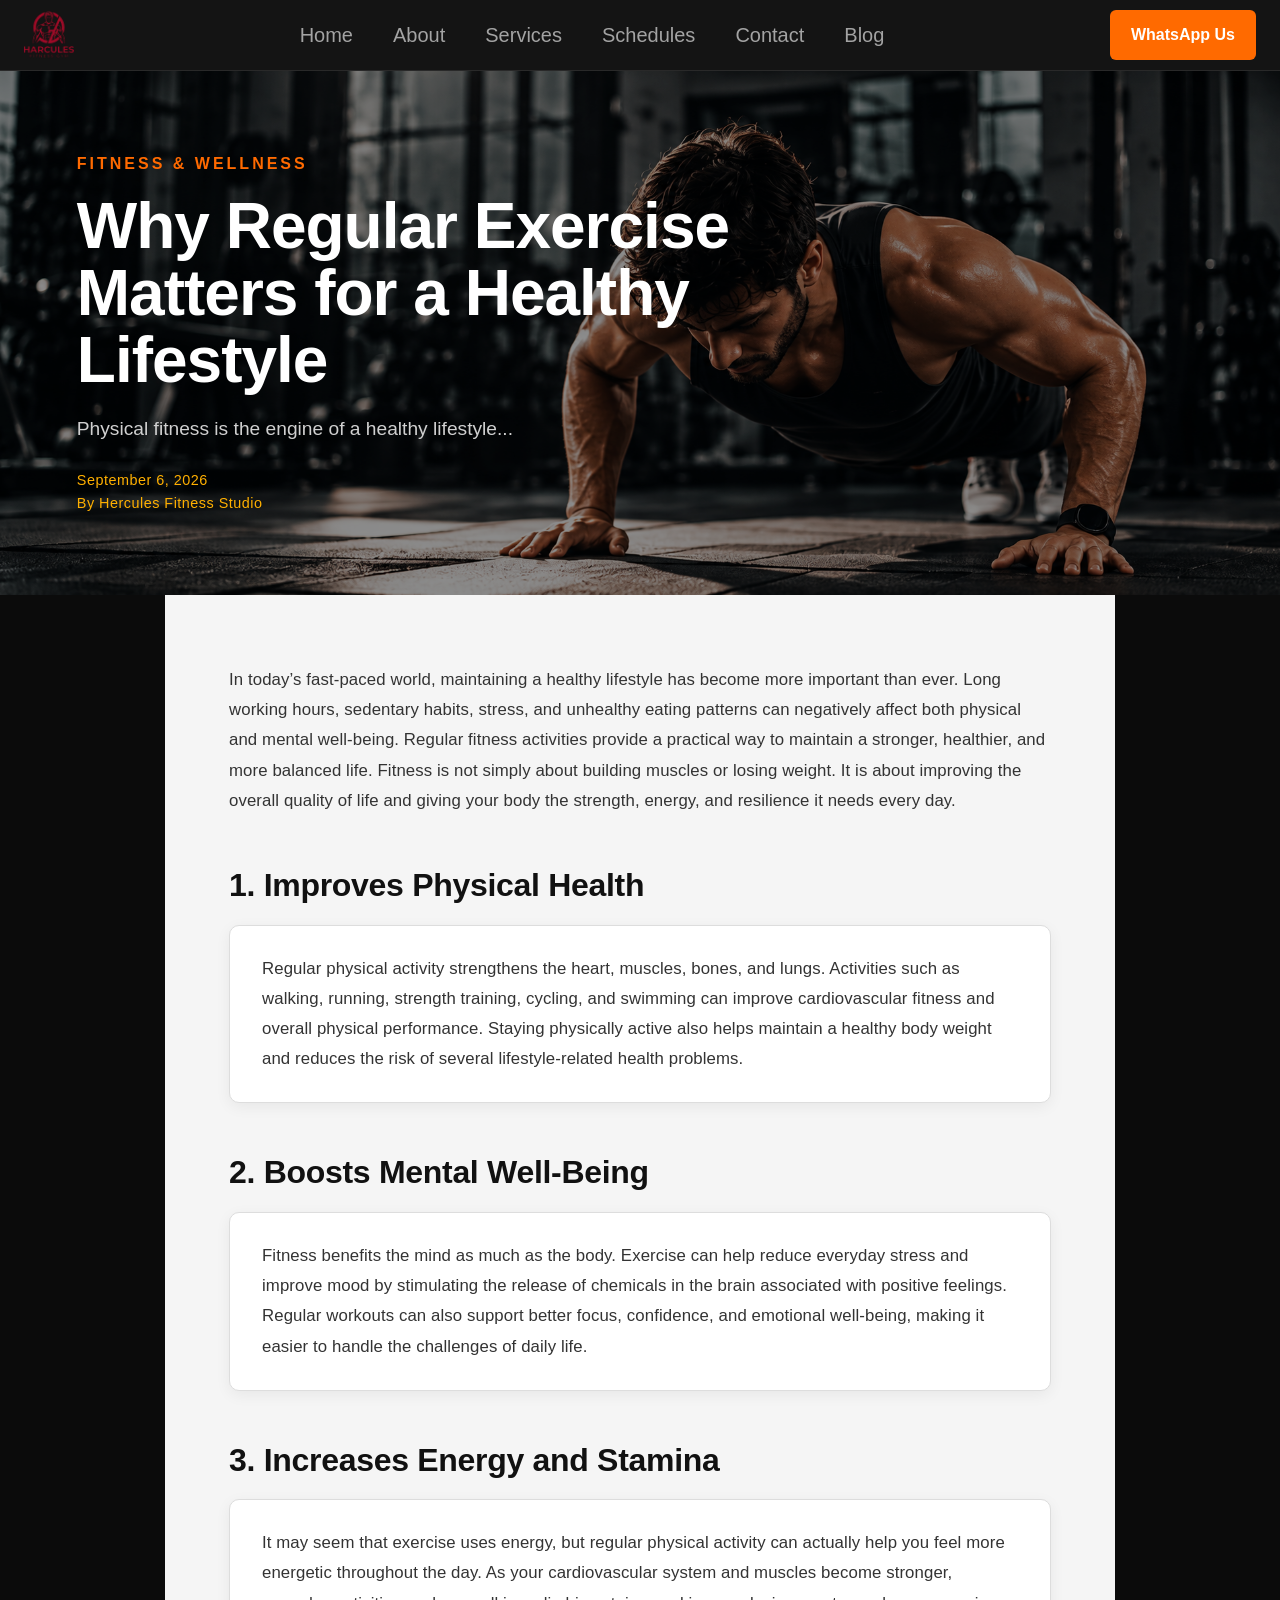
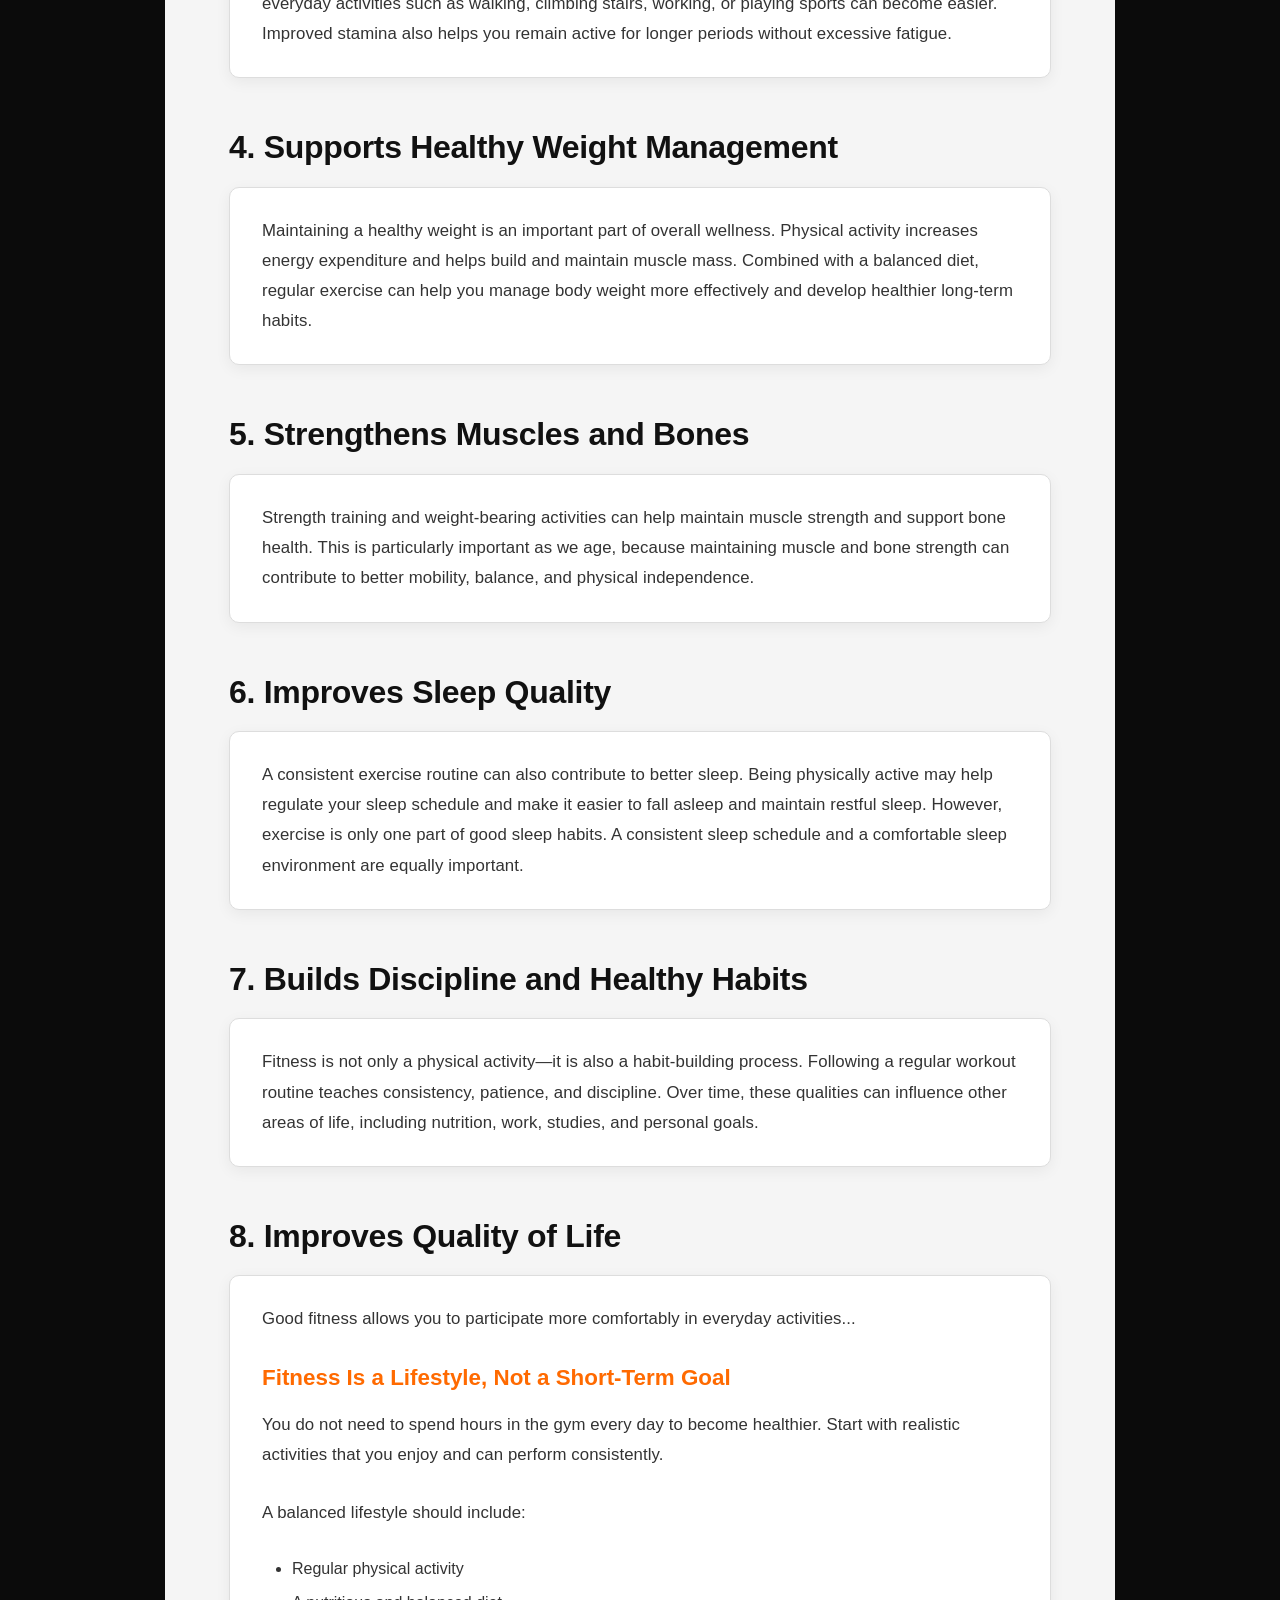
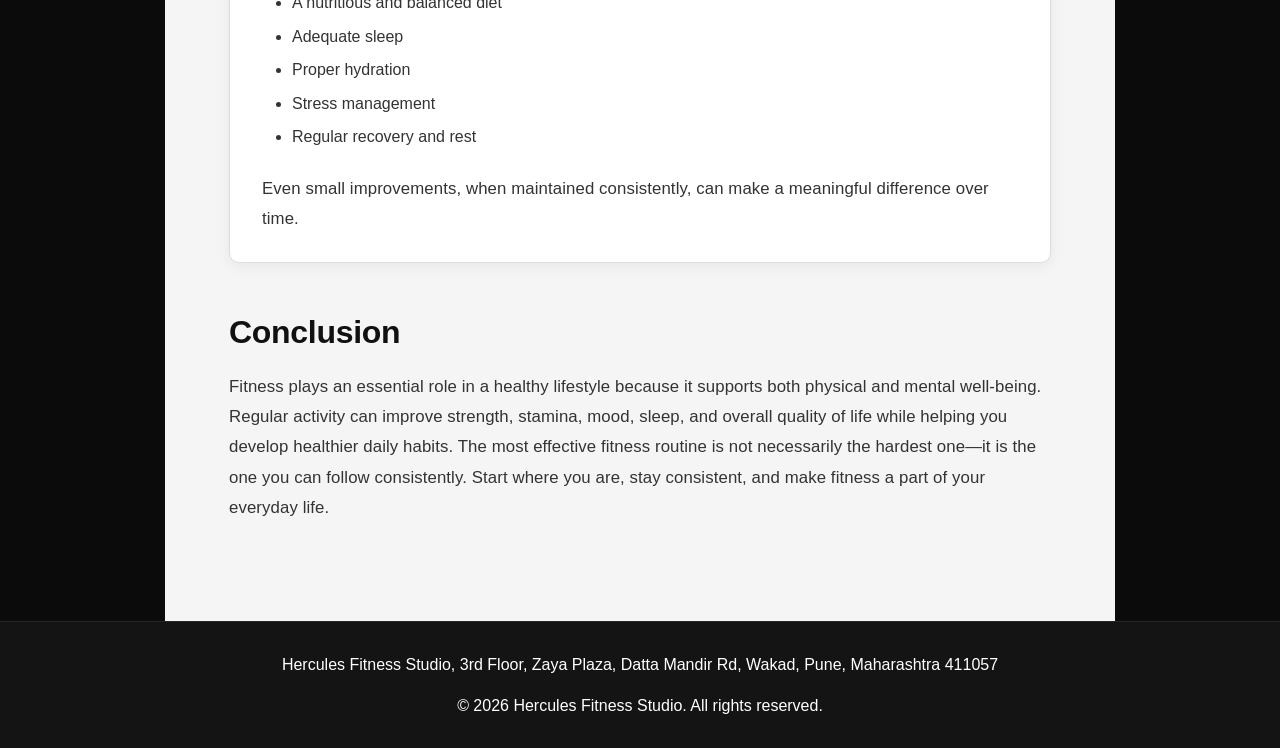
==== articles/healty-lifestyle.html @ 0545138e "Organize website files into folders" ====
<!DOCTYPE html>
<html lang="en">

<head>
    <meta charset="UTF-8">
    <meta name="viewport" content="width=device-width, initial-scale=1.0">

    <title>Why Regular Exercise Matters for a Healthy Lifestyle | Hercules Fitness Studio</title>

    <meta name="description"
        content="Learn how regular fitness can support physical health, mental well-being, stamina, healthy habits, and overall quality of life.">

    <link rel="icon" type="image/svg+xml" href="../img/favicon.svg">

    <link rel="stylesheet" href="../css/style.css">
    <link rel="stylesheet" href="../css/blog.css">
    <link rel="stylesheet" href="../css/responsive.css">
</head>

<body>
    <div class="container">
        <header class="navbar">

            <a href="/index.html#hero" class="logo" aria-label="Hercules Fitness Studio home">
                <img src="../img/Logo.png" alt="Hercules Fitness Studio">
            </a>

            <nav class="navigation" aria-label="Main navigation">
                <ul>
                    <li><a href="../html/main.html#hero">Home</a></li>
                    <li><a href="../html/main.html#about">About</a></li>
                    <li><a href="../html/main.html#classes">Services</a></li>
                    <li><a href="../html/main.html#schedules">Schedules</a></li>
                    <li><a href="../html/main.html#contact">Contact</a></li>
                    <li><a href="../html/blog.html">Blog</a></li>
                </ul>
            </nav>
            <a href="https://wa.me/1234567890" target="_blank" rel="noopener noreferrer" class="nav-btn btn-primary">
                WhatsApp Us
            </a>
        </header>
        <main class="blog-content">
            <header class="blog-head" aria-labelledby="article-title">
                <div class="post-hero" style="background-image: url(../img/article.png);"></div>

                <p class="article-category">FITNESS & WELLNESS</p>

                <h1 id="article-title">
                    Why Regular Exercise Matters for a Healthy Lifestyle
                </h1>
                <h2>
                    Physical fitness is the engine of a healthy lifestyle...
                </h2>
                <p class="article-date">
                    <time datetime="2026-09-06">September 6, 2026</time>
                </p>
                <p class="article-own">By Hercules Fitness Studio</p>

            </header>

            <div class="blog-body">
                <p>
                    In today’s fast-paced world, maintaining a healthy lifestyle has become more
                    important than ever. Long working hours, sedentary habits, stress, and unhealthy eating patterns
                    can
                    negatively affect both physical and mental well-being. Regular fitness activities provide a
                    practical way to maintain a stronger, healthier, and more balanced life.

                    Fitness is not simply about building muscles or losing weight. It is about improving the overall
                    quality of life and giving your body the strength, energy, and resilience it needs every day.
                </p>


                <h2>1. Improves Physical Health</h2>
                <div class="article-card">
                    <p>
                        Regular physical activity strengthens the heart, muscles, bones, and lungs. Activities such as
                        walking, running, strength training, cycling, and swimming can improve cardiovascular fitness
                        and
                        overall physical performance.

                        Staying physically active also helps maintain a healthy body weight and reduces the risk of
                        several
                        lifestyle-related health problems.</p>
                </div>

                <h2>2. Boosts Mental Well-Being</h2>
                <div class="article-card">
                    <p>
                        Fitness benefits the mind as much as the body. Exercise can help reduce everyday stress and
                        improve
                        mood by stimulating the release of chemicals in the brain associated with positive feelings.

                        Regular workouts can also support better focus, confidence, and emotional well-being, making it
                        easier to handle the challenges of daily life.</p>
                </div>

                <h2>3. Increases Energy and Stamina</h2>
                <div class="article-card">
                    <p>
                        It may seem that exercise uses energy, but regular physical activity can actually help you feel
                        more
                        energetic throughout the day.

                        As your cardiovascular system and muscles become stronger, everyday activities such as walking,
                        climbing stairs, working, or playing sports can become easier. Improved stamina also helps you
                        remain active for longer periods without excessive fatigue.</p>
                </div>

                <h2>4. Supports Healthy Weight Management</h2>
                <div class="article-card">
                    <p>
                        Maintaining a healthy weight is an important part of overall wellness. Physical activity
                        increases
                        energy expenditure and helps build and maintain muscle mass.

                        Combined with a balanced diet, regular exercise can help you manage body weight more effectively
                        and
                        develop healthier long-term habits.</p>
                </div>

                <h2>5. Strengthens Muscles and Bones</h2>
                <div class="article-card">
                    <p>
                        Strength training and weight-bearing activities can help maintain muscle strength and support
                        bone
                        health.

                        This is particularly important as we age, because maintaining muscle and bone strength can
                        contribute to better mobility, balance, and physical independence.</p>
                </div>

                <h2>6. Improves Sleep Quality</h2>
                <div class="article-card">
                    <p>
                        A consistent exercise routine can also contribute to better sleep. Being physically active may
                        help
                        regulate your sleep schedule and make it easier to fall asleep and maintain restful sleep.

                        However, exercise is only one part of good sleep habits. A consistent sleep schedule and a
                        comfortable sleep environment are equally important.</p>
                </div>

                <h2>7. Builds Discipline and Healthy Habits</h2>
                <div class="article-card">
                    <p>
                        Fitness is not only a physical activity—it is also a habit-building process.

                        Following a regular workout routine teaches consistency, patience, and discipline. Over time,
                        these
                        qualities can influence other areas of life, including nutrition, work, studies, and personal
                        goals.</p>
                </div>
                <h2>8. Improves Quality of Life</h2>

                <div class="article-card">

                    <p>
                        Good fitness allows you to participate more comfortably
                        in everyday activities...
                    </p>

                    <h3>Fitness Is a Lifestyle, Not a Short-Term Goal</h3>

                    <p>
                        You do not need to spend hours in the gym every day
                        to become healthier. Start with realistic activities
                        that you enjoy and can perform consistently.
                    </p>

                    <p>A balanced lifestyle should include:</p>

                    <ul>
                        <li>Regular physical activity</li>
                        <li>A nutritious and balanced diet</li>
                        <li>Adequate sleep</li>
                        <li>Proper hydration</li>
                        <li>Stress management</li>
                        <li>Regular recovery and rest</li>
                    </ul>

                    <p>
                        Even small improvements, when maintained consistently,
                        can make a meaningful difference over time.
                    </p>

                </div>

                <h2>Conclusion</h2>
                <p class="article-conclusion">
                    Fitness plays an essential role in a healthy lifestyle because it supports both physical and
                    mental
                    well-being. Regular activity can improve strength, stamina, mood, sleep, and overall quality of
                    life
                    while helping you develop healthier daily habits.

                    The most effective fitness routine is not necessarily the hardest one—it is the one you can
                    follow
                    consistently.

                    Start where you are, stay consistent, and make fitness a part of your everyday life.</p>
            </div>
        </main>
        <footer id="footer-section">

            <p>
                Hercules Fitness Studio, 3rd Floor, Zaya Plaza,
                Datta Mandir Rd, Wakad, Pune, Maharashtra 411057
            </p>

            <p>
                &copy; 2026 Hercules Fitness Studio. All rights reserved.
            </p>

        </footer>
</body>

</html>
---- css/style.css ----
/* Author: Omkar Pawar
   Date: 3rd sep 2026
   last modified: 30th sep 2026
   Description: CSS for the fitness website
   this and other sub file  contains the styles for the fitness website, including layout, typography, colors, and responsive design.
   all imges used in this project are created from chat.gpt and copyrighted.

 */

/* ==========================================================================
   TABLE OF CONTENTS
   ==========================================================================
   1. CSS RESET
   2. VARIABLES & THEME
   3. GLOBAL COMPONENTS (Buttons, Layout)
   4. PAGE/SPECIFIC PARTS
   ========================================================================== */

/* Reset */
* {
    margin: 0;
    padding: 0;
    box-sizing: border-box;
}

html {
    scroll-behavior: smooth;
}

/* CSS variables */
:root {
    --main-background: #0B0B0B;
    --sec-background: #141414;

    --primary-accent: #FF6A00;
    --accent-highlight: #FFB000;

    --main-text: #F5F5F5;
    --secondary-text: #A3A3A3;

    --borders: #292929;
    --btn-padding: 10px 18px;

    --accent-soft: rgba(255, 106, 0, 0.12);
    --accent-border: rgba(255, 106, 0, 0.45);

    --shadow-soft: 0 10px 30px rgba(0, 0, 0, 0.25);



    --section-padding: 90px;
    --container-width: 1200px;

    --space-xs: 8px;
    --space-sm: 16px;
    --space-md: 24px;
    --space-lg: 40px;
    --space-xl: 64px;

    --navbar-height: 50px;
}

body {
    font-family: Arial, sans-serif;
    line-height: 1.6;
    color: var(--main-text);
    background-color: var(--main-background);
}

section {
     scroll-margin-top: 90px;
    padding: var(--section-padding) 5%;
}
.section-heading {
    max-width: 700px;
    margin: 0 auto 48px;
    text-align: center;
}

/* 3. GLOBAL COMPONENTS  */
.nav-btn {
    display: inline-block;
    padding: var(--btn-padding);
    font-size: 1rem;
    font-weight: 700;
    border-radius: 6px;
    text-decoration: none;
}

.cta-button {
    display: inline-block;
    padding: 11px 20px;
    font-size: 1.1rem;
    border: none;
    border-radius: 6px;
    cursor: pointer;
    font-weight: 700;
    margin-left: 40px;
    text-decoration: none;
}

/* Primary action buttons.
   .btn-colour is kept as a compatibility class for the existing HTML. */
.btn-primary,
.btn-colour {
    display: inline-block;
    padding: 11px 20px;
    border: 1px solid transparent;
    border-radius: 6px;
    background: var(--primary-accent);
    color: #fff;
    font-weight: 700;
    text-decoration: none;
    cursor: pointer;
    box-shadow: none;
    transition: background-color 0.2s ease, transform 0.2s ease, box-shadow 0.2s ease;
}

.btn-primary:hover,
.btn-colour:hover {
    background: var(--accent-highlight);
    color: #fff;
    transform: translateY(-2px);
    box-shadow: 0 6px 18px rgba(255, 106, 0, 0.20);
}

/* Secondary action: useful for lower-priority actions such as directions. */
.btn-secondary {
    display: inline-block;
    padding: 10px 20px;
    border: 1px solid var(--borders);
    border-radius: 6px;
    background: transparent;
    color: var(--main-text);
    font-weight: 600;
    text-decoration: none;
    cursor: pointer;
    transition: border-color 0.2s ease, color 0.2s ease, background-color 0.2s ease;
}

.btn-secondary:hover {
    color: var(--primary-accent);
    border-color: var(--accent-border);
    background: var(--accent-soft);
}

.r-m-btn {
    display: inline-block;
    padding: 10px 20px;
    font-size: 1rem;
    border: none;
    border-radius: 5px;
    cursor: pointer;
    transition: background-color 0.3s ease-in-out;
    margin-top: 20px;
    text-decoration: none;
}



.join-btn a {
    text-decoration: none;
    color: #fff;
}

.join-btn {
    display: inline-block;
    padding: 10px 20px;
    font-size: 1rem;
    color: #fff;
    background-color: var(--primary-accent);
    border: none;
    border-radius: 5px;
    cursor: pointer;
    transition: background-color 0.3s ease-in-out;
}

.join-btn:hover {
    background-color: var(--accent-highlight);
}




/* Navigation Bar */
.navbar {
    display: flex;
    position: sticky;
    z-index: 1000;
    top: 0;
    justify-content: space-between;
    align-items: center;
    color: var(--main-text);
    background-color: var(--sec-background);
    border-bottom: 1px solid var(--borders);
    min-height: var(--navbar-height);
    padding: 10px 24px;
}

.logo {
    width: 50px;
    height: 50px;
}

.logo img {
    width: 100%;
    height: 100%;
    object-fit: cover;
}

.navigation ul {
    display: flex;
    gap: 20px;
    flex-direction: row;
}

.navigation a {
    position: relative;
    color: var(--secondary-text);
    text-decoration: none;
    transition: color 0.25s ease;

     font-size: 1.25rem;
    padding: 8px 10px;
    border-radius: 5px;


}

.navigation li {
    list-style: none;
    transition: background-color 0.3s ease-in-out;
    border-radius: 5px;
}

.navigation a:hover {
    color: var(--main-text);
}

.navigation a::after {
    content: "";
    position: absolute;
    left: 10px;
    right: 10px;
    bottom: -5px;
    height: 2px;
    background: var(--primary-accent);
    transform: scaleX(0);
    transition: transform 0.25s ease;
}

.navigation a:hover::after,
.navigation a.active::after {
    transform: scaleX(1);
}

/* Current-section state: text + underline, not a filled background. */
.navigation a.active {
    color: var(--primary-accent);
}

/* CSS-only active state for the existing hash links. */
body:has(#about:target) .navigation a[href="#about"],
body:has(#classes:target) .navigation a[href="#classes"],
body:has(#schedules:target) .navigation a[href="#schedules"],
body:has(#gallery:target) .navigation a[href="#gallery"],
body:has(#contact:target) .navigation a[href="#contact"],
body:has(#blog:target) .navigation a[href="#blog"],
body:has(#hero:target) .navigation a[href="#hero"] {
    color: var(--primary-accent);
}

body:has(#about:target) .navigation a[href="#about"]::after,
body:has(#classes:target) .navigation a[href="#classes"]::after,
body:has(#schedules:target) .navigation a[href="#schedules"]::after,
body:has(#gallery:target) .navigation a[href="#gallery"]::after,
body:has(#contact:target) .navigation a[href="#contact"]::after,
body:has(#blog:target) .navigation a[href="#blog"]::after,
body:has(#hero:target) .navigation a[href="#hero"]::after {
    transform: scaleX(1);
}




/* Hero Section */
#hero {
    min-height: calc(100vh - var(--navbar-height));
    padding: 70px 5%;
    box-sizing: border-box;

    color: #ff0000;
    text-align: left;
    position: relative;
    overflow: hidden;

    display: flex;
    flex-direction: column;
    justify-content: center;
}

#hero::before {
    content: "";
    background-image: url("../img/hero.jpg");
    background-size: cover;
    background-position: center 25%;
    position: absolute;
    inset: 0;
    z-index: -1;
}

    


.hero-tagline {
   
    margin: 0 0 18px;

    color: var(--primary-accent);
    font-weight: 700;
    font-size: 1rem;
    letter-spacing: 3px;
    text-transform: uppercase;

    width: fit-content;
    z-index: 1;
}

#hero h1 {
    z-index: 1;

    max-width: 75%;
    margin: 0 0 22px;

    font-weight: 800;
    font-size: clamp(3.5rem, 5.5vw, 5rem);
    line-height: 1;
    letter-spacing: 1px;
}

#hero h1 span {
    color: var(--primary-accent);
}

.hero-description {
    z-index: 1;

    width: 50%;
    max-width: 600px;
    margin: 0 0 28px;

    font-size: clamp(1.1rem, 1.5vw, 1.35rem);
    font-weight: 400;
    line-height: 1.6;
    letter-spacing: 0.3px;

    color: #D0D0D0;
}
#hero .btn-primary {
    align-self: flex-start;
    margin-top: 0;
}


/* Choose Us Section */
#about {
    padding: 50px 20px;
    text-align: center;
    border-top: 1px solid rgba(255, 255, 255, 0.08);


}

#about h2 {
    font-size: 2rem;
    margin-bottom: 20px;
}

.about-des {
    font-size: 1.2rem;
    margin-bottom: 20px;
    color: var(--secondary-text);
    grid-column: span 2;
}

.choose-title {
    text-align: center;
    grid-column: span 2;
}

.features-grid {
    display: grid;
    grid-template-columns: repeat(2, 1fr);
    gap: 30px;
}

.feature-card {
    background-color: var(--sec-background);
    border: 1px solid var(--borders);
    border-radius: 10px;
    padding: 20px;
    text-align: center;
    transition: transform 0.3s ease-in-out, box-shadow 0.3s ease-in-out;
}

.feature-card:hover {
    transform: translateY(-5px);
    box-shadow: 0 10px 20px rgba(0, 0, 0, 0.2);
}

.feature-card img {
    width: 100%;
    height: 220px;
    object-fit: cover;
    border-radius: 10px;
    border: 2px solid var(--primary-accent);
}


/* classes */
#classes {

    padding: 40px 20px;
    text-align: center;
    border-top: 1px solid rgba(255, 255, 255, 0.08);
    margin-top: 20px;
}

.classes-grid {
    max-width: 1200px;
    margin: 40px auto;
    display: grid;
    grid-template-columns: repeat(3, 1fr);
    gap: 24px;
}

.class-card {
    background-color: var(--sec-background);
    border: 1px solid var(--borders);
    border-radius: 10px;
    padding: 20px;
    margin: 0;
    text-align: center;
    transition: transform 0.3s ease-in-out, box-shadow 0.3s ease-in-out;
}

.class-card:hover {
    transform: translateY(-5px);
    box-shadow: 0 10px 20px rgba(0, 0, 0, 0.2);
}

.class-card img {
    width: 100%;
    height: 220px;
    object-fit: cover;
    border-radius: 10px;
    border: 2px solid var(--primary-accent);
}



/* Schedule Section */
#schedules {
    padding: 50px 20px;
    text-align: center;
    border-top: 1px solid rgba(255, 255, 255, 0.08);
}

#schedules h2 {
    font-size: 2rem;
    margin-bottom: 20px;
}

#schedules p {
    font-size: 1.2rem;
    margin-bottom: 20px;
}

#schedules img {
    width: 80%;
    height: auto;
    border-radius: 10px;
    transition: transform 0.3s ease-in-out, box-shadow 0.3s ease-in-out;
    border: #b83d00 2px solid;
}

#schedules img:hover {
    transform: scale(1.05);
    box-shadow: 10px 10px 20px rgba(247, 244, 244, 0.2);
}


/* gallery */
#gallery {
    padding: 50px 20px;
    text-align: center;
    border-top: 1px solid rgba(255, 255, 255, 0.08);

}

.gallery-grid {
    display: grid;
    grid-template-columns: repeat(2, minmax(0, 1fr));
    gap: 16px;
    max-width: 1200px;
    margin: 0 auto;
}

.photo-card {
    padding: 0;
    margin: 0;
    overflow: hidden;
    border-radius: 14px;
    border: 1px solid var(--borders);
    background: var(--sec-background);
    transition: all 0.3s ease;
}

.photo-card:hover {
    transform: scale(1.02);
    box-shadow: 0 10px 20px rgba(0, 0, 0, 0.2);
}

.photo-card img {
    display: block;
    width: 100%;
    height: 300px;
    object-fit: cover;
}

.gallery-title {
    text-align: center;
    flex-basis: 100%;
    font-size: 1.5rem;
    margin-bottom: 10px;
}

/* Contact Section */
.contact-grid {
    max-width: 1000px;
    margin: 50px auto 0;

    display: grid;
    grid-template-columns: repeat(2, 1fr);

    gap: 24px;
}
.contact-info,
.contact-action {
    background: var(--sec-background);
    border: 1px solid var(--borders);
    border-radius: 12px;
    padding: 32px;
    text-align: left;
}
#contact a {
    color: var(--main-text);
    text-decoration: none;
    transition: color 0.2s ease;
}

#contact a:hover {
    color: var(--primary-accent);
}

/* Contact actions: keep information links quiet, make actual actions buttons. */
#contact .contact-action a {
    display: inline-block;
    margin-top: 18px;
    padding: 11px 20px;
    border: 1px solid transparent;
    border-radius: 6px;
    background: var(--primary-accent);
    color: #fff;
    font-weight: 700;
    text-decoration: none;
}

#contact .contact-action a:hover {
    background: var(--accent-highlight);
    color: #fff;
    transform: translateY(-2px);
    box-shadow: 0 6px 18px rgba(255, 106, 0, 0.20);
}

#contact .contact-info a[href*="google.com/maps"] {
    display: inline-block;
    margin-top: 12px;
    padding: 10px 20px;
    border: 1px solid var(--borders);
    border-radius: 6px;
    background: transparent;
    color: var(--main-text);
    font-weight: 600;
}

#contact .contact-info a[href*="google.com/maps"]:hover {
    color: var(--primary-accent);
    border-color: var(--accent-border);
    background: var(--accent-soft);
}
/* blog */
#blog {
    padding: 20px 10px;
    text-align: center;
    border-top: 1px solid rgba(255, 255, 255, 0.08);
    display: grid;
    grid-template-columns: repeat(auto-fit, minmax(min(100%, 300px), 1fr));
    gap: 20px;
    /* Optional: Adds nice spacing between elements */
}

.blog-title {
    text-align: center;
    grid-column: 1 / -1;
    font-size: 2rem;
    margin-bottom: 20px;
}

.blog-card {
    background-color: var(--sec-background);
    border: 1px solid var(--borders);
    border-radius: 10px;
    padding: 50px;
    margin: 20px;
    text-align: center;
    transition: transform 0.3s ease-in-out, box-shadow 0.3s ease-in-out;
}

.blog-card:hover {
    transform: translateY(-5px);
    box-shadow: 0 10px 20px rgba(0, 0, 0, 0.2);
}

.blog-card img {
    width: 100%;
    max-width: 650px;
    height: auto;
    border-radius: 10px;
    border: 2px solid var(--primary-accent);
}

.blog-card:nth-of-type(1):last-of-type {
    grid-column: 1 / -1;
}

.blog-card:nth-of-type(2n + 1):last-of-type {
    grid-column: 1 / -1;

}





/* Footer */
#footer-section {
    background-color: var(--sec-background);
    color: #fff;
    text-align: center;
    padding: 20px;
    border-top: 1px solid rgba(255, 255, 255, 0.08);
}

.social-links {
    display: flex;
    justify-content: center;
    gap: 20px;
    padding: 20px;
}

.social-icon {
    color: var(--primary-accent);
    font-size: 2rem;
    text-decoration: none;
    transition: transform 0.2s ease, color 0.2s ease;
}

.social-icon:hover {
    transform: scale(1.1);
}

/* Instagram pink */
.social-icon:nth-child(1):hover {
    color: #E1306C;
}

/* YouTube red */
.social-icon:nth-child(2):hover {
    color: #FF0000;
}

/* X black */
.social-icon:nth-child(3):hover {
    color: #f74545;
}


#footer-section p {
    margin: 5px 0;
    border-radius: 5px;
    padding: 5px 10px;
}
---- css/blog.css ----
/* =========================================================
   BLOG PAGE
   ========================================================= */

section {
    scroll-margin-top: 90px;
}


/* ==================== BLOG HERO ==================== */

#blog-hero {
    min-height: 420px;
    padding: 70px 5%;
    box-sizing: border-box;

    display: flex;
    flex-direction: column;
    justify-content: center;
    align-items: flex-start;

    position: relative;
    overflow: hidden;

    color: var(--main-text);
    text-align: left;
}

#blog-hero::before {
    content: "";
    position: absolute;
    inset: 0;

    background-image: url("../img/blog-hero.jpg");
    background-size: cover;
    background-position: center 20%;
    background-repeat: no-repeat;

    z-index: -2;
}

#blog-hero::after {
    content: "";
    position: absolute;
    inset: 0;

    background: rgba(0, 0, 0, 0.45);

    z-index: -1;
}

.blog-tagline {
    margin: 0 0 16px;

    color: var(--primary-accent);
    font-size: 1rem;
    font-weight: 700;
    letter-spacing: 3px;
    text-transform: uppercase;

    position: relative;
    z-index: 1;
}

.blog-hero-title {
    max-width: 700px;
    margin: 0 0 20px;

    position: relative;
    z-index: 1;

    color: var(--main-text);
    font-size: clamp(2.5rem, 5vw, 4.5rem);
    font-weight: 800;
    line-height: 1.05;
    letter-spacing: -1px;
}

.blog-hero-des {
    max-width: 600px;
    margin: 0 0 20px;

    position: relative;
    z-index: 1;

    color: #D0D0D0;
    font-size: 1.15rem;
    line-height: 1.6;
}

.blog-hero-points {
    margin: 0;

    position: relative;
    z-index: 1;

    color: var(--accent-highlight);
    font-size: 1rem;
    font-weight: 600;
    letter-spacing: 0.5px;
}


/* ==================== LATEST BLOG ==================== */

#latest-blog {
    padding: 80px 5%;

    border-top: 1px solid rgba(255, 255, 255, 0.08);
}

#latest-blog-title {
    margin: 0 0 40px;

    text-align: center;
    color: var(--main-text);
    font-size: clamp(2rem, 3vw, 2.5rem);
}

.blog-card-grid {
    display: grid;
    grid-template-columns: repeat(2, minmax(0, 1fr));
    gap: 30px;

    max-width: 1200px;
    margin: 0 auto;
}


.blog-card {
    display: flex;
    flex-direction: column;
    align-items: flex-start;

    padding: 28px;

    background: var(--sec-background);
    border: 1px solid var(--borders);
    border-radius: 10px;

    text-align: left;

    transition:
        transform 0.25s ease,
        border-color 0.25s ease,
        box-shadow 0.25s ease;
}
.blog-card .btn-primary {
    margin-top: auto;
}
.blog-card:hover {
    transform: translateY(-4px);
    border-color: var(--accent-border);
    box-shadow: 0 10px 25px rgba(0, 0, 0, 0.25);
}

.blog-card img {
    width: 100%;
    height: 240px;
    object-fit: cover;

    border-radius: 8px;
    margin-bottom: 22px;
}

.blog-card h3 {
    margin: 0 0 12px;

    color: var(--main-text);
    font-size: 1.35rem;
    line-height: 1.3;
}

.blog-card p {
    margin: 0 0 22px;

    color: var(--secondary-text);
    font-size: 1rem;
    line-height: 1.7;
}




/* =========================================================
   ARTICLE PAGE STYLES
   Keep these for articles/*.html
   ========================================================= */

.blog-head {
    min-height: 480px;
    padding: 80px 6%;
    box-sizing: border-box;

    position: relative;
    display: flex;
    flex-direction: column;
    justify-content: center;

    color: var(--main-text);
    overflow: hidden;
    isolation: isolate;
}


/* ==================== ARTICLE HERO IMAGE ==================== */

.post-hero {
    position: absolute;
    inset: 0;

    background-size: cover;
    background-position: center;
    background-repeat: no-repeat;

    z-index: -2;
}

.blog-head::after {
    content: "";
    position: absolute;
    inset: 0;

    background: rgba(0, 0, 0, 0.45);

    z-index: -1;
}


/* ==================== ARTICLE HERO CONTENT ==================== */

.article-category {
    position: relative;
    z-index: 1;

    margin: 0 0 16px;

    color: var(--primary-accent);
    font-size: 1rem;
    font-weight: 700;
    letter-spacing: 3px;
    text-transform: uppercase;
}

.blog-head h1 {
    position: relative;
    z-index: 1;

    max-width: 800px;
    margin: 0 0 20px;

    color: #FFFFFF;
    font-size: clamp(2.5rem, 5vw, 4.5rem);
    font-weight: 800;
    line-height: 1.05;
    letter-spacing: -1px;
}

.blog-head h2 {
    position: relative;
    z-index: 1;

    max-width: 700px;
    margin: 0 0 24px;

    color: #D0D0D0;
    font-size: clamp(1rem, 1.5vw, 1.2rem);
    font-weight: 400;
    line-height: 1.6;
}

.article-date,
.article-own {
    position: relative;
    z-index: 1;

    display: inline-block;
    margin: 0 20px 0 0;

    color: var(--accent-highlight);
    font-size: 0.9rem;
    font-weight: 500;
    letter-spacing: 0.5px;
}


/* ==================== ARTICLE BODY ==================== */

.blog-body {
    max-width: 950px;
    margin: 0 auto;
    padding: 70px 5%;
    box-sizing: border-box;

    background-color: #F5F5F5;
    color: #222222;
}

.blog-body h2 {
    margin: 0 0 20px;

    color: #111111;
    font-size: clamp(1.7rem, 3vw, 2rem);
    font-weight: 700;
    line-height: 1.2;
    letter-spacing: -0.3px;
}

.blog-body > h2 {
    margin-top: 50px;
}

.blog-body p {
    margin: 0 0 28px;

    color: #333333;
    font-size: 1.05rem;
    line-height: 1.8;
    letter-spacing: 0.1px;
}


/* ==================== ARTICLE CARDS ==================== */

.article-card {
    background-color: #FFFFFF;
    border: 1px solid #DDDDDD;
    border-radius: 10px;

    padding: 28px 32px;
    margin-bottom: 40px;

    color: #333333;

    box-shadow: 0 4px 15px rgba(0, 0, 0, 0.06);
}

.article-card h3 {
    margin: 0 0 18px;

    color: var(--primary-accent);
    font-size: 1.4rem;
    line-height: 1.3;
}

.article-card p:last-child {
    margin-bottom: 0;
}

.article-card ul {
    margin: 0 0 24px;
    padding-left: 30px;

    color: #333333;
}

.article-card li {
    margin-bottom: 8px;
    line-height: 1.6;
}


/* ==================== CONCLUSION ==================== */

.article-conclusion {
    margin-bottom: 0;

    color: #333333;
    font-size: 1.05rem;
    line-height: 1.8;
}
---- css/responsive.css ----
/* =========================================================
   HERCULES FITNESS STUDIO
   RESPONSIVE STYLES
   Applies to:
   - Main page
   - Blog page
   - Article pages
   ========================================================= */


/* =========================================================
   TABLET / SMALL LAPTOP
   1024px and below
   ========================================================= */

@media (max-width: 1024px) {

    /* ==================== GLOBAL ==================== */

    html {
        scroll-padding-top: 90px;
    }

    .navbar {
        padding: 10px 20px;
    }

    .navigation ul {
        gap: 8px;
    }

    .navigation a {
        font-size: 1.05rem;
        padding: 8px 7px;
    }

    .nav-btn {
        padding: 12px 18px;
        font-size: 0.95rem;
        white-space: nowrap;
    }


    /* ==================== MAIN PAGE ==================== */

    #hero {
        min-height: calc(100vh - 90px);
        padding: 60px 6%;
    }

    #hero h1 {
        max-width: 85%;
        font-size: clamp(3rem, 6vw, 4.5rem);
    }

    .hero-description {
        width: 60%;
        max-width: 600px;
    }


    /* ==================== ABOUT ==================== */

    .features-grid {
        grid-template-columns: repeat(2, minmax(0, 1fr));
        gap: 20px;
    }

    .feature-card img {
        height: 200px;
    }


    /* ==================== SERVICES ==================== */

    .classes-grid {
        grid-template-columns: repeat(2, minmax(0, 1fr));
        gap: 20px;
    }

    .class-card img {
        height: 200px;
    }


    /* ==================== SCHEDULE ==================== */

    #schedules img,
    .schedule-image {
        width: 90%;
    }


    /* ==================== GALLERY ==================== */

    .gallery-grid {
        grid-template-columns: repeat(2, minmax(0, 1fr));
        gap: 14px;
    }

    .photo-card img {
        height: 260px;
    }


    /* ==================== CONTACT ==================== */

    .contact-grid {
        max-width: 900px;
        gap: 20px;
    }


    /* ==================== BLOG PAGE ==================== */

    #blog-hero {
        min-height: 430px;
        padding: 65px 6%;
    }

    .blog-hero-title {
        max-width: 650px;
        font-size: clamp(2.5rem, 5.5vw, 4rem);
    }

    .blog-hero-des {
        max-width: 580px;
    }

    .blog-card-grid {
        gap: 24px;
    }


    /* ==================== ARTICLE ==================== */

    .blog-head {
        min-height: 450px;
        padding: 70px 6%;
    }

    .blog-head h1 {
        max-width: 750px;
        font-size: clamp(2.5rem, 5.5vw, 4rem);
    }

    .blog-head h2 {
        max-width: 650px;
    }

    .blog-body {
        max-width: 900px;
        padding: 60px 5%;
    }

}


/* =========================================================
   MOBILE
   768px and below
   ========================================================= */

@media (max-width: 768px) {

    /* ==================== GLOBAL ==================== */

    html {
        scroll-padding-top: 120px;
    }

    body {
        overflow-x: hidden;
    }


    /* ==================== NAVBAR ==================== */

    .navbar {
        position: sticky;
        display: flex;
        flex-wrap: wrap;
        justify-content: center;
        gap: 8px;
        padding: 10px 12px;
    }

    .logo {
        flex: 0 0 auto;
    }

    .navigation {
        width: 100%;
        order: 3;
    }

    .navigation ul {
        display: flex;
        flex-wrap: wrap;
        justify-content: center;

         gap: 2px 6px;
    }

    .navigation a {
         font-size: 0.9rem;
        padding: 5px 6px;
    }

    .navigation a::after {
        bottom: -2px;
    }

    .nav-btn {
         order: 2;
        padding: 10px 15px;
        font-size: 0.9rem;
    }


    /* ==================== GENERAL SECTIONS ==================== */

    section {
        scroll-margin-top: 120px;
    }

    .section-heading {
        padding-left: 5%;
        padding-right: 5%;
    }


    /* ==================== MAIN HERO ==================== */

    #hero {
        min-height: calc(100vh - 130px);

        padding: 60px 6%;

        justify-content: center;
    }

    #hero::before {
        background-position: center 25%;
    }

    .hero-tagline {
        font-size: 0.9rem;
        letter-spacing: 2px;
        margin-bottom: 14px;
    }

    #hero h1 {
        max-width: 100%;

        font-size: clamp(2.6rem, 10vw, 4rem);
        line-height: 1.02;
    }

    .hero-description {
        width: 100%;
        max-width: 600px;

        font-size: 1rem;
        line-height: 1.6;
    }

    #hero .btn-primary {
        align-self: flex-start;
    }


    /* ==================== ABOUT ==================== */

    #about {
        padding: 60px 5%;
    }

    .features-grid {
        grid-template-columns: 1fr;
        gap: 20px;
    }

    .feature-card {
        padding: 20px;
    }

    .feature-card img {
        height: 220px;
    }


    /* ==================== SERVICES ==================== */

    #classes {
        padding: 60px 5%;
    }

    .classes-grid {
        grid-template-columns: 1fr;
        gap: 20px;

        margin: 30px auto;
    }

    .class-card {
        padding: 20px;
    }

    .class-card img {
        height: 220px;
    }

    .join-btn {
        margin-top: 30px;
    }


    /* ==================== SCHEDULE ==================== */

    #schedules {
        padding: 60px 5%;
    }

    #schedules h2 {
        font-size: 1.8rem;
    }

    #schedules p {
        font-size: 1rem;
        line-height: 1.7;
    }

    #schedules img,
    .schedule-image {
        width: 100%;
        max-width: 100%;
    }

    #schedules img:hover {
        transform: none;
    }


    /* ==================== GALLERY ==================== */

    #gallery {
        padding: 60px 5%;
    }

    .gallery-grid {
        grid-template-columns: 1fr;
        gap: 16px;
    }

    .photo-card img {
        height: 260px;
    }

    .photo-card:hover {
        transform: none;
    }


    /* ==================== CONTACT ==================== */

    #contact {
        padding: 60px 5%;
    }

    .contact-grid {
        grid-template-columns: 1fr;

        margin-top: 35px;
        gap: 20px;
    }

    .contact-info,
    .contact-action {
        padding: 24px;
    }


    /* ==================== MAIN BLOG PREVIEW ==================== */

    #blog {
        padding: 60px 5%;
    }

    .blog-title {
        font-size: 2rem;
    }

    #blog .blog-card {
        margin: 0;
        padding: 24px;
    }


    /* ==================== BLOG PAGE ==================== */

    #blog-hero {
        min-height: 470px;

        padding: 60px 6%;
    }

    #blog-hero::before {
        background-position: center 25%;
    }

    .blog-tagline {
        font-size: 0.9rem;
        letter-spacing: 2px;
    }

    .blog-hero-title {
        max-width: 100%;

        font-size: clamp(2.4rem, 9vw, 3.5rem);
        line-height: 1.05;
    }

    .blog-hero-des {
        max-width: 100%;

        font-size: 1rem;
        line-height: 1.6;
    }

    .blog-hero-points {
        font-size: 0.9rem;
    }


    /* ==================== BLOG CARDS ==================== */

    #latest-blog {
        padding: 60px 5%;
    }

    #latest-blog-title {
        margin-bottom: 30px;

        font-size: 2rem;
    }

    .blog-card-grid {
        grid-template-columns: 1fr;
        gap: 20px;
    }

    .blog-card {
        padding: 22px;
    }

    .blog-card img {
        height: 220px;
    }

    .blog-card h3 {
        font-size: 1.25rem;
    }


    /* ==================== ARTICLE HERO ==================== */

    .blog-head {
        min-height: 500px;

        padding: 60px 6%;
    }

    .blog-head h1 {
        max-width: 100%;

        font-size: clamp(2.3rem, 9vw, 3.5rem);
        line-height: 1.05;
    }

    .blog-head h2 {
        max-width: 100%;

        font-size: 1rem;
        line-height: 1.6;
    }

    .article-category {
        font-size: 0.9rem;
        letter-spacing: 2px;
    }

    .article-date,
    .article-own {
        display: block;

        margin: 0 0 8px;

        font-size: 0.85rem;
    }


    /* ==================== ARTICLE BODY ==================== */

    .blog-body {
        max-width: 100%;

        padding: 50px 5%;
    }

    .blog-body h2 {
        font-size: 1.7rem;
    }

    .blog-body > h2 {
        margin-top: 40px;
    }

    .blog-body p,
    .article-conclusion {
        font-size: 1rem;
        line-height: 1.75;
    }

    .article-card {
        padding: 22px;
        margin-bottom: 30px;
    }

    .article-card h3 {
        font-size: 1.25rem;
    }

    .article-card ul {
        padding-left: 28px;
    }


    /* ==================== FOOTER ==================== */

    #footer-section {
        padding: 25px 5%;
    }

    #footer-section p {
        font-size: 0.9rem;
        line-height: 1.6;
    }

}


/* =========================================================
   SMALL MOBILE
   480px and below
   ========================================================= */

@media (max-width: 480px) {

    /* ==================== NAVBAR ==================== */

    .navbar {
        padding: 8px 10px;
    }

    .logo {
        width: 46px;
        height: 46px;
    }

   .navigation ul {
        gap: 1px 4px;
    }


     .navigation a {
        font-size: 0.82rem;
        padding: 4px 5px;
    }

    .nav-btn {
        padding: 9px 12px;
        font-size: 0.8rem;
    }


    /* ==================== HERO ==================== */

    #hero {
        min-height: 600px;
        padding: 50px 6%;
    }

    .hero-tagline {
        font-size: 0.8rem;
        letter-spacing: 1.5px;
    }

    #hero h1 {
        font-size: clamp(2.3rem, 11vw, 3.2rem);
    }

    .hero-description {
        font-size: 0.95rem;
    }


    /* ==================== ABOUT ==================== */

    #about,
    #classes,
    #schedules,
    #gallery,
    #contact {
        padding: 50px 5%;
    }

    .feature-card img,
    .class-card img {
        height: 200px;
    }


    /* ==================== GALLERY ==================== */

    .photo-card img {
        height: 220px;
    }


    /* ==================== BLOG HERO ==================== */

    #blog-hero {
        min-height: 500px;
        padding: 50px 6%;
    }

    .blog-hero-title {
        font-size: 2.35rem;
    }

    .blog-hero-des {
        font-size: 0.95rem;
    }

    .blog-hero-points {
        font-size: 0.85rem;
        line-height: 1.7;
    }


    /* ==================== BLOG CARDS ==================== */

    #latest-blog {
        padding: 50px 5%;
    }

    .blog-card {
        padding: 18px;
    }

    .blog-card img {
        height: 190px;
    }

    .blog-card h3 {
        font-size: 1.15rem;
    }

    .blog-card p {
        font-size: 0.95rem;
    }


    /* ==================== ARTICLE HERO ==================== */

    .blog-head {
        min-height: 540px;
        padding: 50px 6%;
    }

    .blog-head h1 {
        font-size: 2.25rem;
    }

    .blog-head h2 {
        font-size: 0.95rem;
    }


    /* ==================== ARTICLE BODY ==================== */

    .blog-body {
        padding: 45px 5%;
    }

    .blog-body h2 {
        font-size: 1.5rem;
    }

    .blog-body p,
    .article-conclusion {
        font-size: 0.95rem;
        line-height: 1.75;
    }

    .article-card {
        padding: 18px;
    }

    .article-card h3 {
        font-size: 1.15rem;
    }

    .article-card ul {
        padding-left: 25px;
    }

    .article-card li {
        font-size: 0.95rem;
    }


    /* ==================== FOOTER ==================== */

    #footer-section {
        padding: 22px 5%;
    }

    #footer-section p {
        font-size: 0.82rem;
    }

}
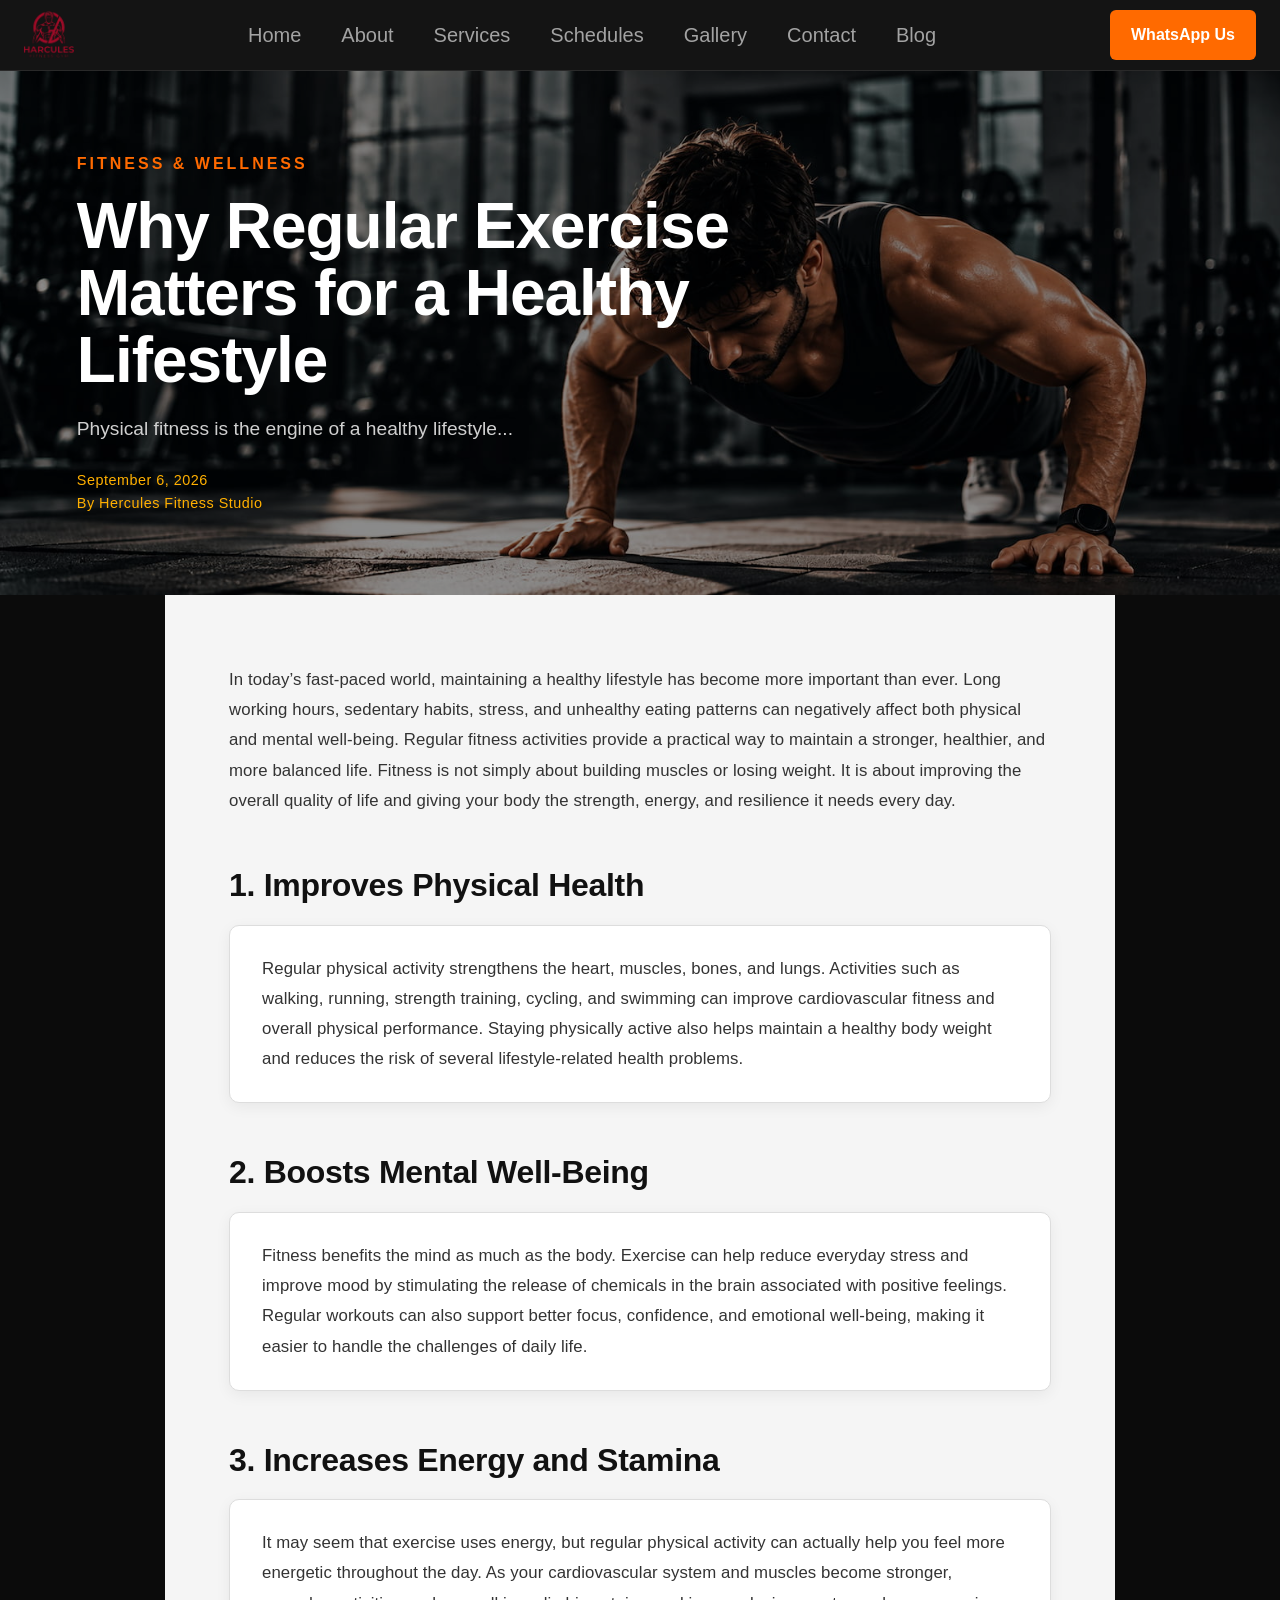
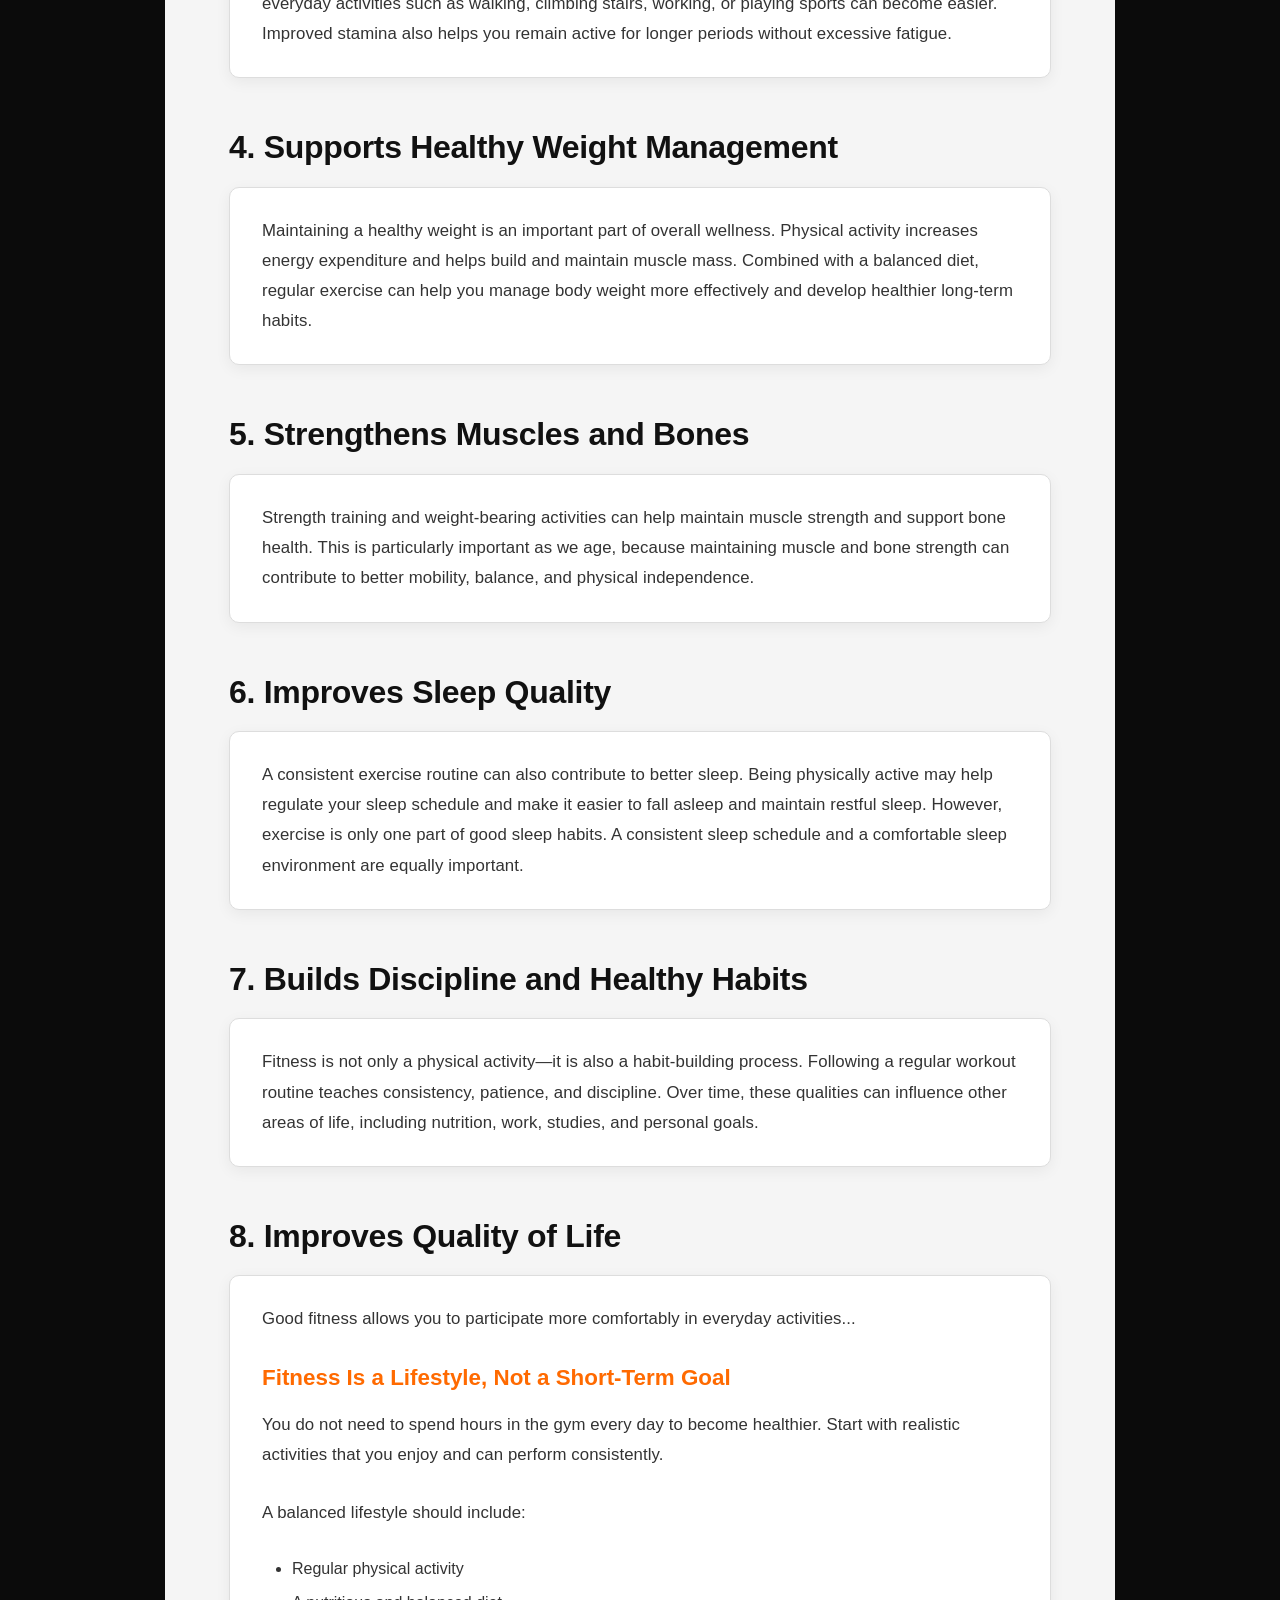
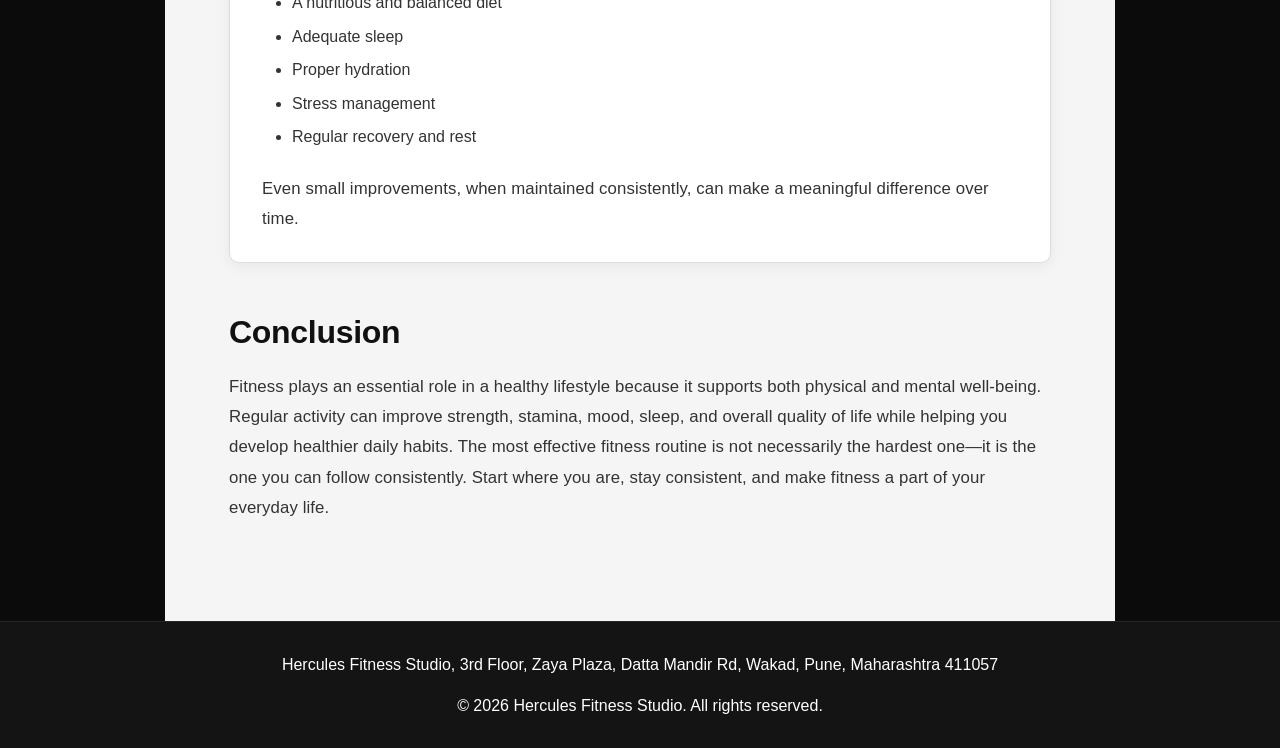
==== commit a5f2f9b2: "Fix paths and optimize images" ====
--- a/articles/healty-lifestyle.html
+++ b/articles/healty-lifestyle.html
@@ -10,7 +10,7 @@
     <meta name="description"
         content="Learn how regular fitness can support physical health, mental well-being, stamina, healthy habits, and overall quality of life.">
 
-    <link rel="icon" type="image/svg+xml" href="../img/favicon.svg">
+    <link rel="icon" type="image/svg+xml" href="../img/Favicon.svg">
 
     <link rel="stylesheet" href="../css/style.css">
     <link rel="stylesheet" href="../css/blog.css">
@@ -21,17 +21,18 @@
     <div class="container">
         <header class="navbar">
 
-            <a href="/index.html#hero" class="logo" aria-label="Hercules Fitness Studio home">
+            <a href="../index.html" class="logo" aria-label="Hercules Fitness Studio home">
                 <img src="../img/Logo.png" alt="Hercules Fitness Studio">
             </a>
 
             <nav class="navigation" aria-label="Main navigation">
                 <ul>
-                    <li><a href="../html/main.html#hero">Home</a></li>
-                    <li><a href="../html/main.html#about">About</a></li>
-                    <li><a href="../html/main.html#classes">Services</a></li>
-                    <li><a href="../html/main.html#schedules">Schedules</a></li>
-                    <li><a href="../html/main.html#contact">Contact</a></li>
+                    <li><a href="../index.html#hero">Home</a></li>
+                    <li><a href="../index.html#about">About</a></li>
+                    <li><a href="../index.html#classes">Services</a></li>
+                    <li><a href="../index.html#schedules">Schedules</a></li>
+                    <li><a href="../index.html#gallery">Gallery</a></li>
+                    <li><a href="../index.html#contact">Contact</a></li>
                     <li><a href="../html/blog.html">Blog</a></li>
                 </ul>
             </nav>
@@ -41,7 +42,7 @@
         </header>
         <main class="blog-content">
             <header class="blog-head" aria-labelledby="article-title">
-                <div class="post-hero" style="background-image: url(../img/article.png);"></div>
+                <div class="post-hero" style="background-image: url(../img/Article.jpg);"></div>
 
                 <p class="article-category">FITNESS & WELLNESS</p>
 
--- a/css/style.css
+++ b/css/style.css
@@ -301,7 +301,7 @@
 
 #hero::before {
     content: "";
-    background-image: url("../img/hero.jpg");
+    background-image: url("../img/Hero.jpg");
     background-size: cover;
     background-position: center 25%;
     position: absolute;
@@ -700,4 +700,4 @@
     margin: 5px 0;
     border-radius: 5px;
     padding: 5px 10px;
-}+}
--- a/css/blog.css
+++ b/css/blog.css
@@ -31,7 +31,7 @@
     position: absolute;
     inset: 0;
 
-    background-image: url("../img/blog-hero.jpg");
+    background-image: url("../img/Blog-hero.jpg");
     background-size: cover;
     background-position: center 20%;
     background-repeat: no-repeat;
